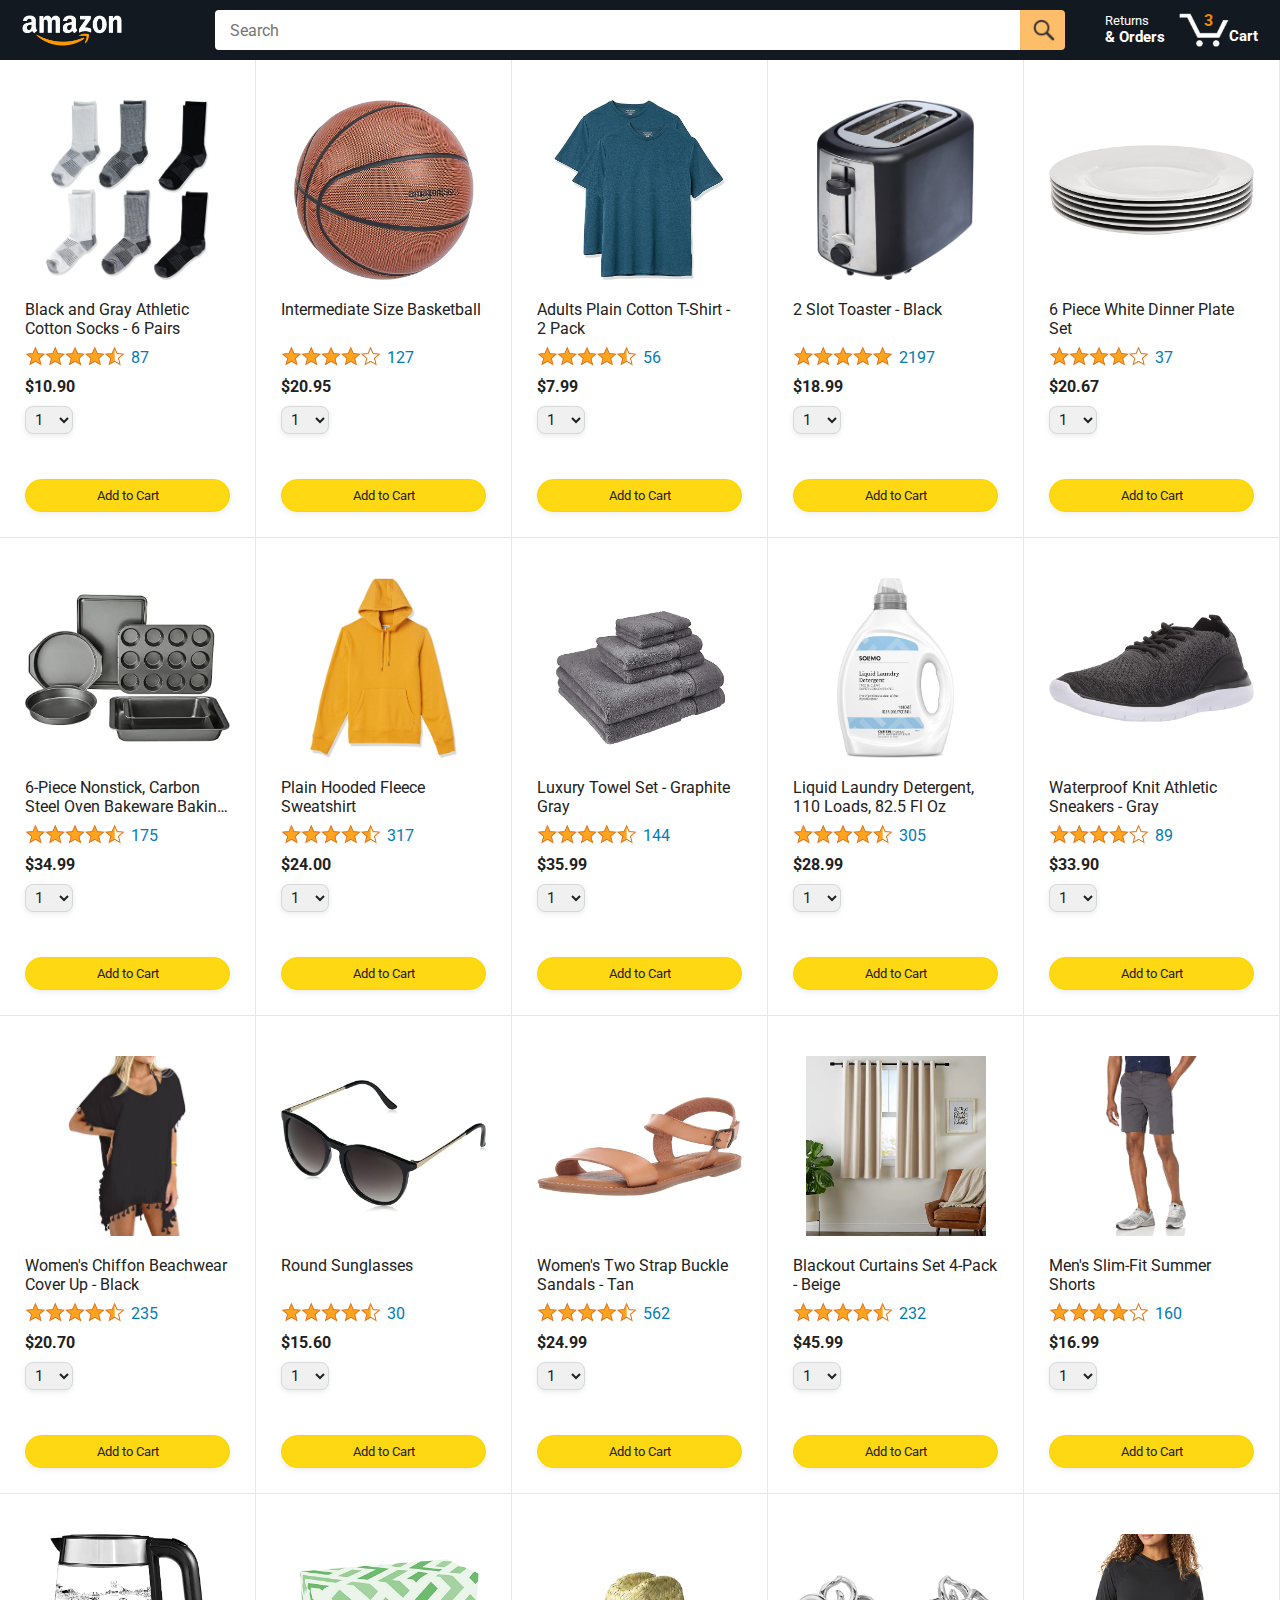
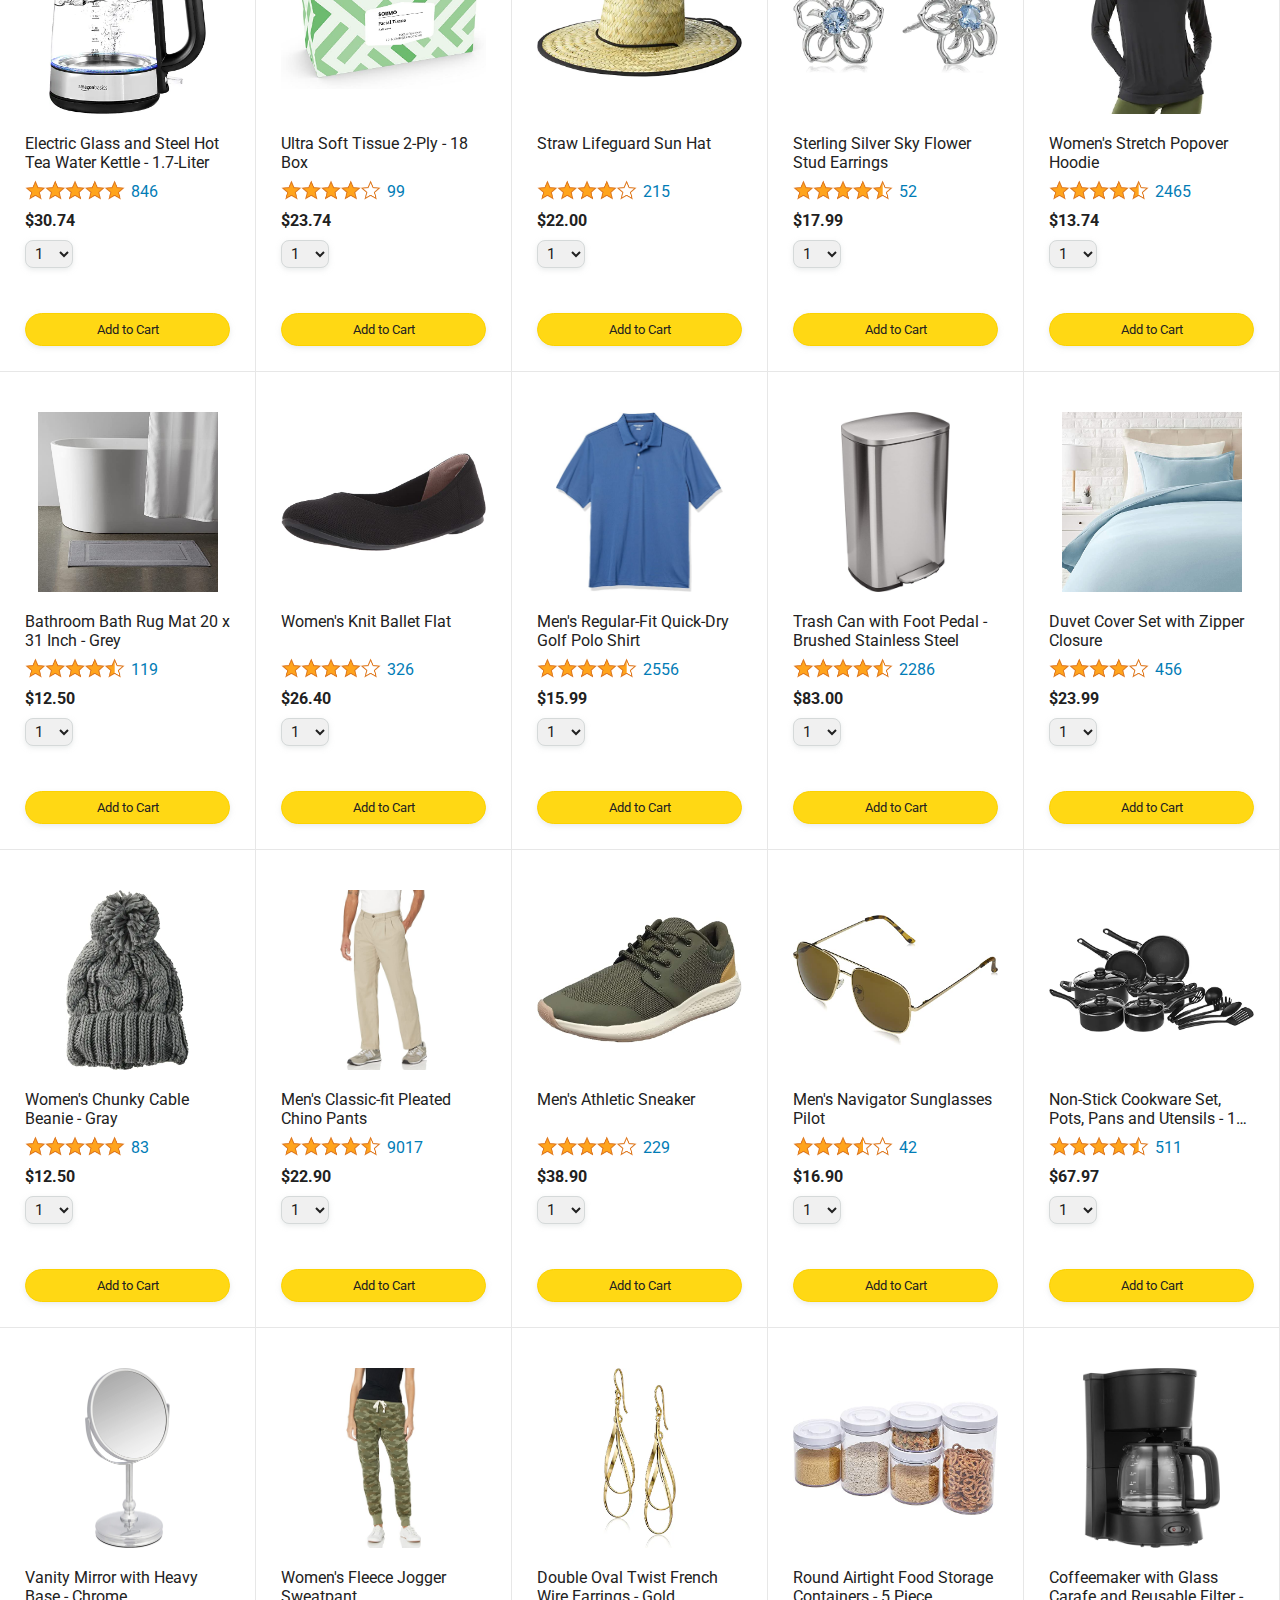
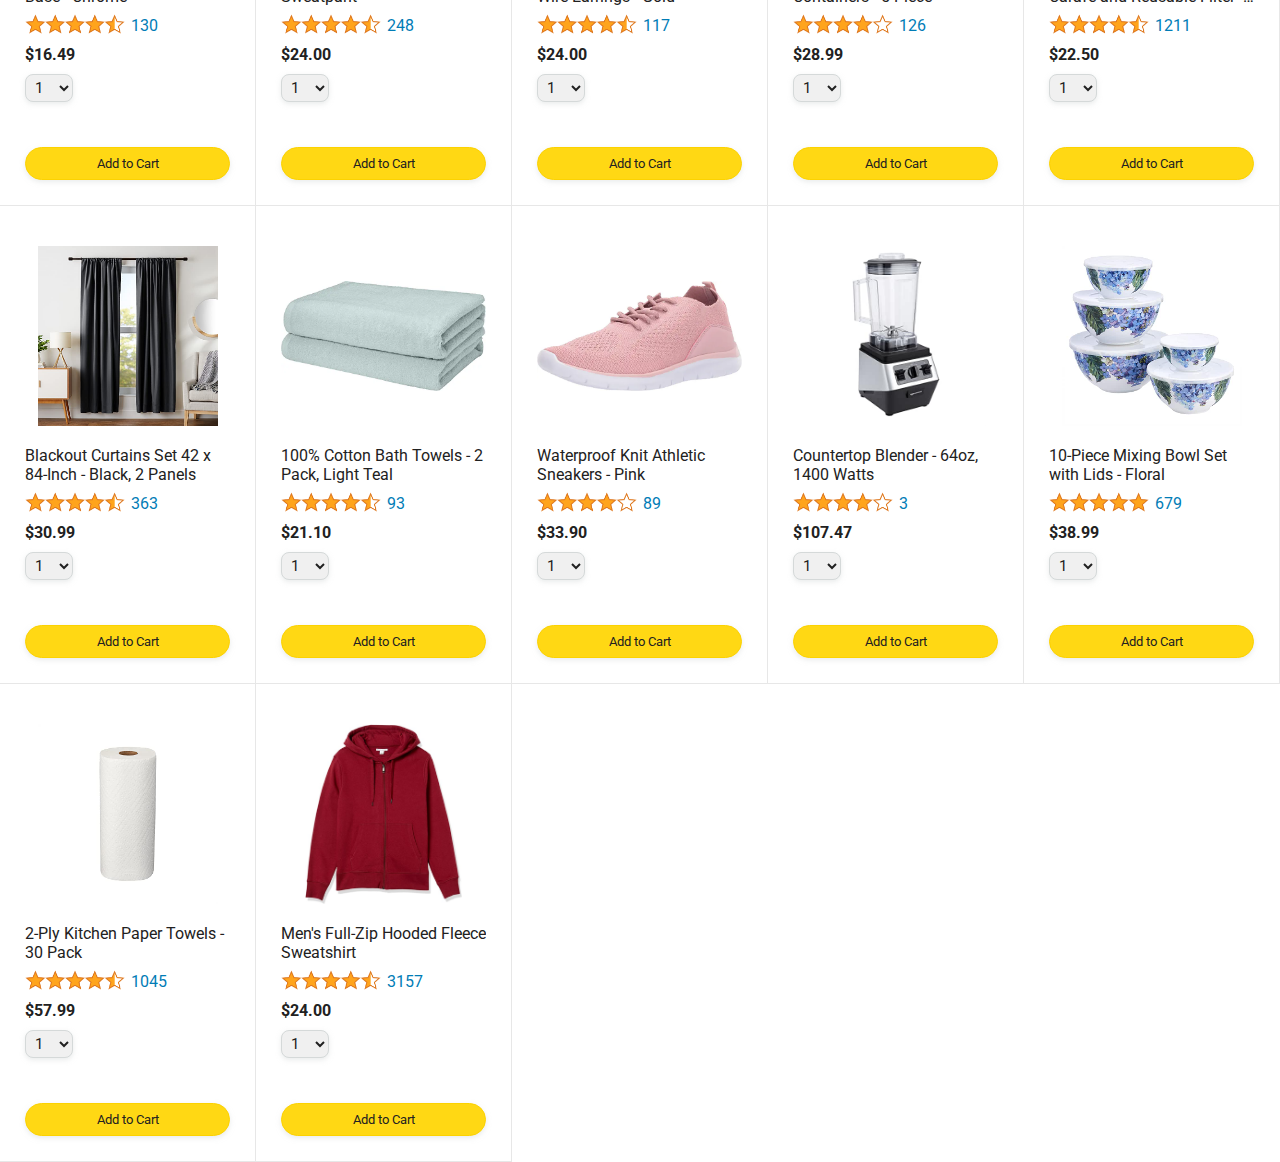
==== amazon.html @ 019da905 "Create cart" ====
<!DOCTYPE html>
<html>
  <head>
    <title>Amazon Project</title>

    <!-- This code is needed for responsive design to work.
      (Responsive design = make the website look good on
      smaller screen sizes like a phone or a tablet). -->
    <meta name="viewport" content="width=device-width, initial-scale=1">

    <!-- Load a font called Roboto from Google Fonts. -->
    <link rel="preconnect" href="https://fonts.googleapis.com">
    <link rel="preconnect" href="https://fonts.gstatic.com" crossorigin>
    <link href="https://fonts.googleapis.com/css2?family=Roboto:wght@400;500;700&display=swap" rel="stylesheet">

    <!-- Here are the CSS files for this page. -->
    <link rel="stylesheet" href="styles/shared/general.css">
    <link rel="stylesheet" href="styles/shared/amazon-header.css">
    <link rel="stylesheet" href="styles/pages/amazon.css">

    <script src="data/cart.js" defer></script>
    <script src="data/products.js" defer></script>
    <script src="scripts/amazon.js" defer></script>
    

  </head>
  <body>
    <div class="amazon-header">
      <div class="amazon-header-left-section">
        <a href="amazon.html" class="header-link">
          <img class="amazon-logo"
            src="images/amazon-logo-white.png">
          <img class="amazon-mobile-logo"
            src="images/amazon-mobile-logo-white.png">
        </a>
      </div>

      <div class="amazon-header-middle-section">
        <input class="search-bar" type="text" placeholder="Search">

        <button class="search-button">
          <img class="search-icon" src="images/icons/search-icon.png">
        </button>
      </div>

      <div class="amazon-header-right-section">
        <a class="orders-link header-link" href="orders.html">
          <span class="returns-text">Returns</span>
          <span class="orders-text">& Orders</span>
        </a>

        <a class="cart-link header-link" href="checkout.html">
          <img class="cart-icon" src="images/icons/cart-icon.png">
          <div class="cart-quantity">3</div>
          <div class="cart-text">Cart</div>
        </a>
      </div>
    </div>
    
    <div class="main">
      <div class="products-grid">
      </div>
    </div>
  </body>
</html>
---- styles/shared/general.css ----
body {
  font-family: Roboto, Arial;
  color: rgb(33, 33, 33);
  /* The <body> element has a default margin of 8px
     on all sides. This removes the default margins. */
  margin: 0;
}

/* <p> elements have a default margin on the top
   and bottom. This removes the default margins. */
p {
  margin: 0;
}

button {
  cursor: pointer;
}

select {
  cursor: pointer;
}

input, select, button {
  font-family: Roboto, Arial;
}

.button-primary {
  color: rgb(33, 33, 33);
  background-color: rgb(255, 216, 20);
  border: 1px solid rgb(252, 210, 0);
  border-radius: 8px;
  cursor: pointer;
  box-shadow: 0 2px 5px rgba(213, 217, 217, 0.5);
}

.button-primary:hover {
  background-color: rgb(247, 202, 0);
  border: 1px solid rgb(242, 194, 0);
}

.button-primary:active {
  background: rgb(255, 216, 20);
  border-color: rgb(252, 210, 0);
  box-shadow: none;
}

.button-secondary {
  color: rgb(33, 33, 33);
  background: white;
  border: 1px solid rgb(213, 217, 217);
  border-radius: 8px;
  cursor: pointer;
  box-shadow: 0 2px 5px rgba(213, 217, 217, 0.5);
}

.button-secondary:hover {
  background-color: rgb(247, 250, 250);
}

.button-secondary:active {
  background-color: rgb(237, 253, 255);
  box-shadow: none;
}

/* These styles will limit text to 2 lines. Anything
   beyond 2 lines will be replaced with "..."
   You can find this code by using an A.I. tool or by
   searching in Google.
   https://css-tricks.com/almanac/properties/l/line-clamp/ */
.limit-text-to-2-lines {
  display: -webkit-box;
  -webkit-line-clamp: 2;
  -webkit-box-orient: vertical;
  overflow: hidden;
}

.link-primary {
  color: rgb(1, 124, 182);
  cursor: pointer;
}

.link-primary:hover {
  color: rgb(196, 80, 0);
}

/* Styles for dropdown selectors. */
select {
  color: rgb(33, 33, 33);
  background-color: rgb(240, 240, 240);
  border: 1px solid rgb(213, 217, 217);
  border-radius: 8px;
  padding: 3px 5px;
  font-size: 15px;
  cursor: pointer;
  box-shadow: 0 2px 5px rgba(213, 217, 217, 0.5);
}

select:focus,
input:focus {
  outline: 2px solid rgb(255, 153, 0);
}
---- styles/shared/amazon-header.css ----
.amazon-header {
  background-color: rgb(19, 25, 33);
  color: white;
  padding-left: 15px;
  padding-right: 15px;

  display: flex;
  align-items: center;
  justify-content: space-between;

  position: fixed;
  top: 0;
  left: 0;
  right: 0;
  height: 60px;
}

.amazon-header-left-section {
  width: 180px;
}

@media (max-width: 800px) {
  .amazon-header-left-section {
    width: unset;
  }
}

.header-link {
  display: inline-block;
  padding: 6px;
  border-radius: 2px;
  cursor: pointer;
  text-decoration: none;
  border: 1px solid rgba(0, 0, 0, 0);
}

.header-link:hover {
  border: 1px solid white;
}

.amazon-logo {
  width: 100px;
  margin-top: 5px;
}

.amazon-mobile-logo {
  display: none;
}

@media (max-width: 575px) {
  .amazon-logo {
    display: none;
  }

  .amazon-mobile-logo {
    display: block;
    height: 35px;
    margin-top: 5px;
  }
}

.amazon-header-middle-section {
  flex: 1;
  max-width: 850px;
  margin-left: 10px;
  margin-right: 10px;
  display: flex;
}

.search-bar {
  flex: 1;
  width: 0;
  font-size: 16px;
  height: 38px;
  padding-left: 15px;
  border: none;
  border-top-left-radius: 4px;
  border-bottom-left-radius: 4px;
  border-top-right-radius: 0;
  border-bottom-right-radius: 0;
}

.search-button {
  background-color: rgb(254, 189, 105);
  border: none;
  width: 45px;
  height: 40px;
  border-top-right-radius: 4px;
  border-bottom-right-radius: 4px;
  flex-shrink: 0;
}

.search-icon {
  height: 22px;
  margin-left: 2px;
  margin-top: 3px;
}

.amazon-header-right-section {
  width: 180px;
  flex-shrink: 0;
  display: flex;
  justify-content: end;
}

.orders-link {
  color: white;
}

.returns-text {
  display: block;
  font-size: 13px;
}

.orders-text {
  display: block;
  font-size: 15px;
  font-weight: 700;
}

.cart-link {
  color: white;
  display: flex;
  align-items: center;
  position: relative;
}

.cart-icon {
  width: 50px;
}

.cart-text {
  margin-top: 12px;
  font-size: 15px;
  font-weight: 700;
}

.cart-quantity {
  color: rgb(240, 136, 4);
  font-size: 16px;
  font-weight: 700;

  position: absolute;
  top: 4px;
  left: 22px;
  
  width: 26px;
  text-align: center;
}
---- styles/pages/amazon.css ----
.main {
  margin-top: 60px;
}

.products-grid {
  display: grid;

  /* - In CSS Grid, 1fr means a column will take up the
       remaining space in the grid.
     - If we write 1fr 1fr ... 1fr; 8 times, this will
       divide the grid into 8 columns, each taking up an
       equal amount of the space.
     - repeat(8, 1fr); is a shortcut for repeating "1fr"
       8 times (instead of typing out "1fr" 8 times).
       repeat(...) is a special property that works with
       display: grid; */
  grid-template-columns: repeat(8, 1fr);
}

/* @media is used to create responsive design (making the
   website look good on any screen size). This @media
   means when the screen width is 2000px or less, we
   will divide the grid into 7 columns instead of 8. */
@media (max-width: 2000px) {
  .products-grid {
    grid-template-columns: repeat(7, 1fr);
  }
}

/* This @media means when the screen width is 1600px or
   less, we will divide the grid into 6 columns. */
@media (max-width: 1600px) {
  .products-grid {
    grid-template-columns: repeat(6, 1fr);
  }
}

@media (max-width: 1300px) {
  .products-grid {
    grid-template-columns: repeat(5, 1fr);
  }
}

@media (max-width: 1000px) {
  .products-grid {
    grid-template-columns: repeat(4, 1fr);
  }
}

@media (max-width: 800px) {
  .products-grid {
    grid-template-columns: repeat(3, 1fr);
  }
}

@media (max-width: 575px) {
  .products-grid {
    grid-template-columns: repeat(2, 1fr);
  }
}

@media (max-width: 450px) {
  .products-grid {
    grid-template-columns: 1fr;
  }
}

.product-container {
  padding-top: 40px;
  padding-bottom: 25px;
  padding-left: 25px;
  padding-right: 25px;

  border-right: 1px solid rgb(231, 231, 231);
  border-bottom: 1px solid rgb(231, 231, 231);

  display: flex;
  flex-direction: column;
}

.product-image-container {
  display: flex;
  justify-content: center;
  align-items: center;

  height: 180px;
  margin-bottom: 20px;
}

.product-image {
  /* Images will overflow their container by default. To
    prevent this, we set max-width and max-height to 100%
    so they stay inside their container. */
  max-width: 100%;
  max-height: 100%;
}

.product-name {
  height: 40px;
  margin-bottom: 5px;
}

.product-rating-container {
  display: flex;
  align-items: center;
  margin-bottom: 10px;
}

.product-rating-stars {
  width: 100px;
  margin-right: 6px;
}

.product-rating-count {
  color: rgb(1, 124, 182);
  cursor: pointer;
  margin-top: 3px;
}

.product-price {
  font-weight: 700;
  margin-bottom: 10px;
}

.product-quantity-container {
  margin-bottom: 17px;
}

.product-spacer {
  flex: 1;
}

.added-to-cart {
  color: rgb(6, 125, 98);
  font-size: 16px;

  display: flex;
  align-items: center;
  margin-bottom: 8px;

  /* At first, the "Added to cart" message will
     be invisible. Use JavaScript to change the
     opacity and make it visible. */
  opacity: 0;
}

.added-to-cart img {
  height: 20px;
  margin-right: 5px;
}

.add-to-cart-button {
  width: 100%;
  padding: 8px;
  border-radius: 50px;
}
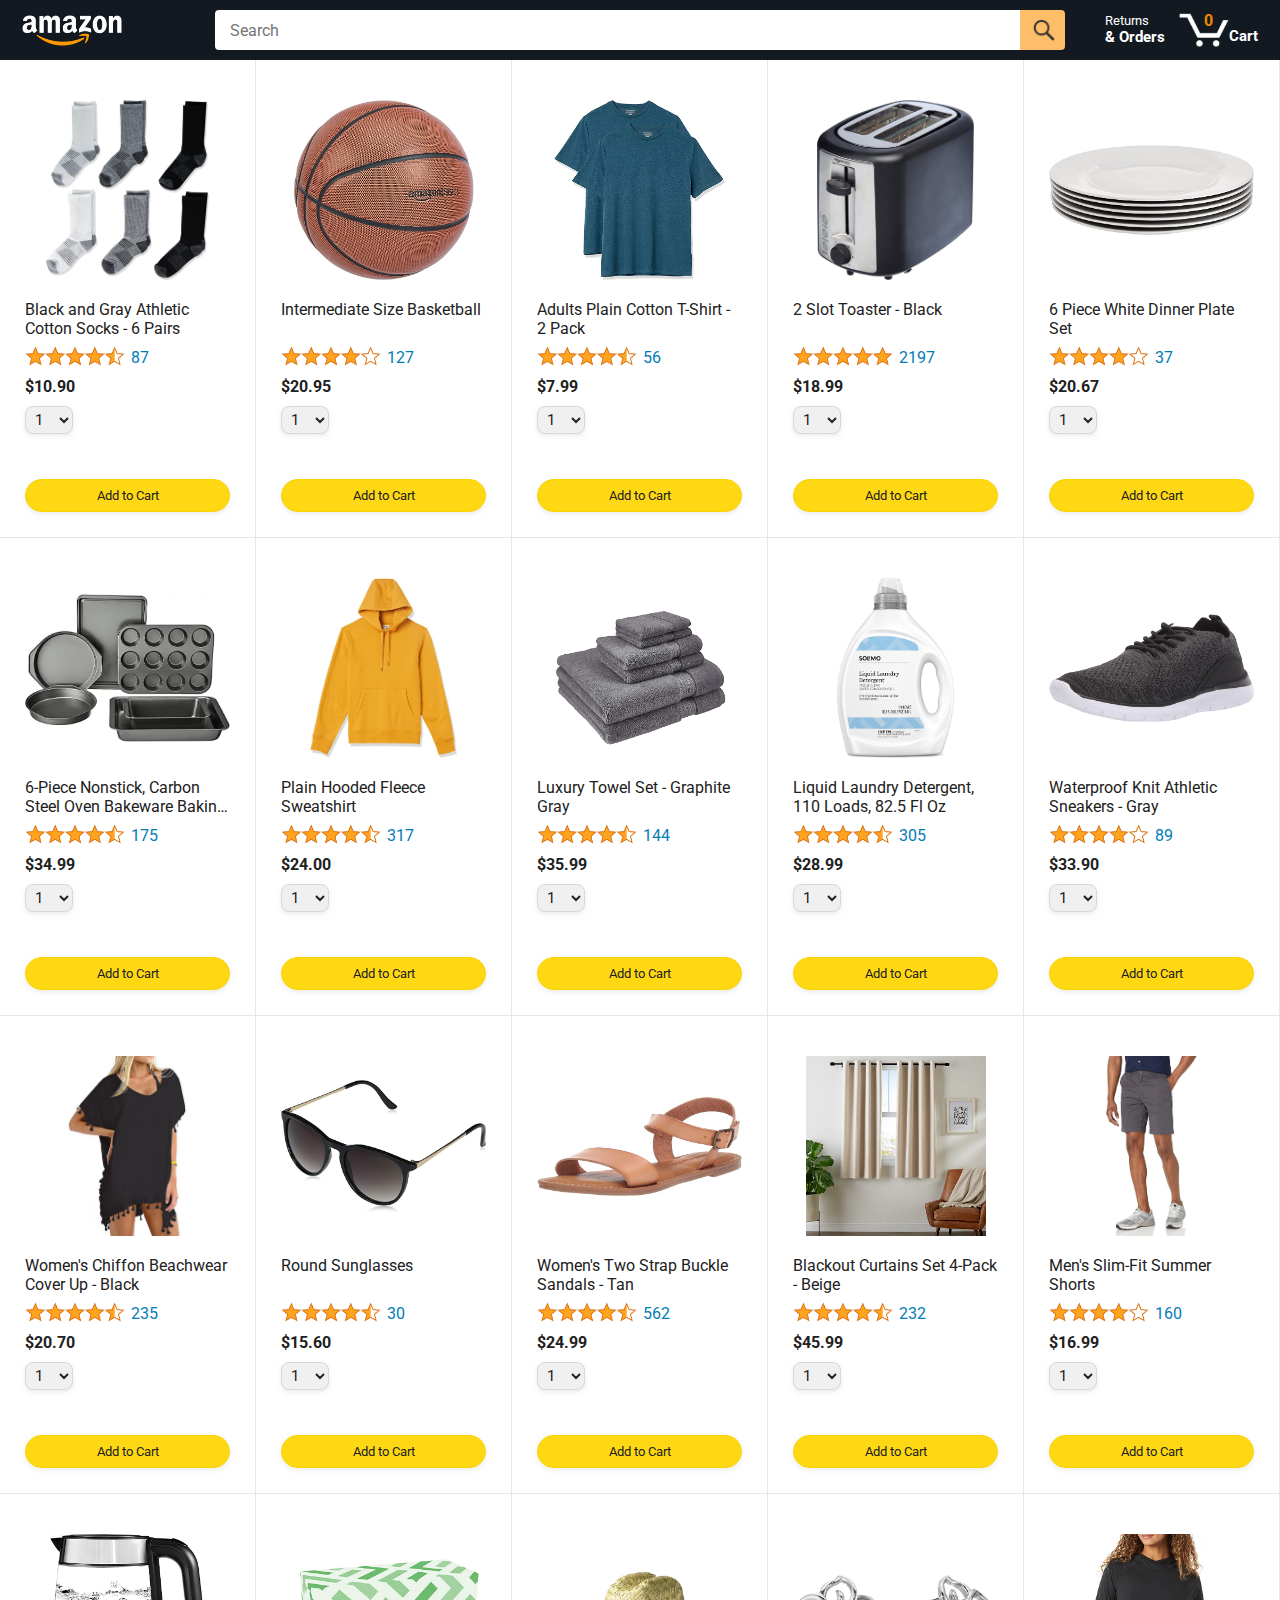
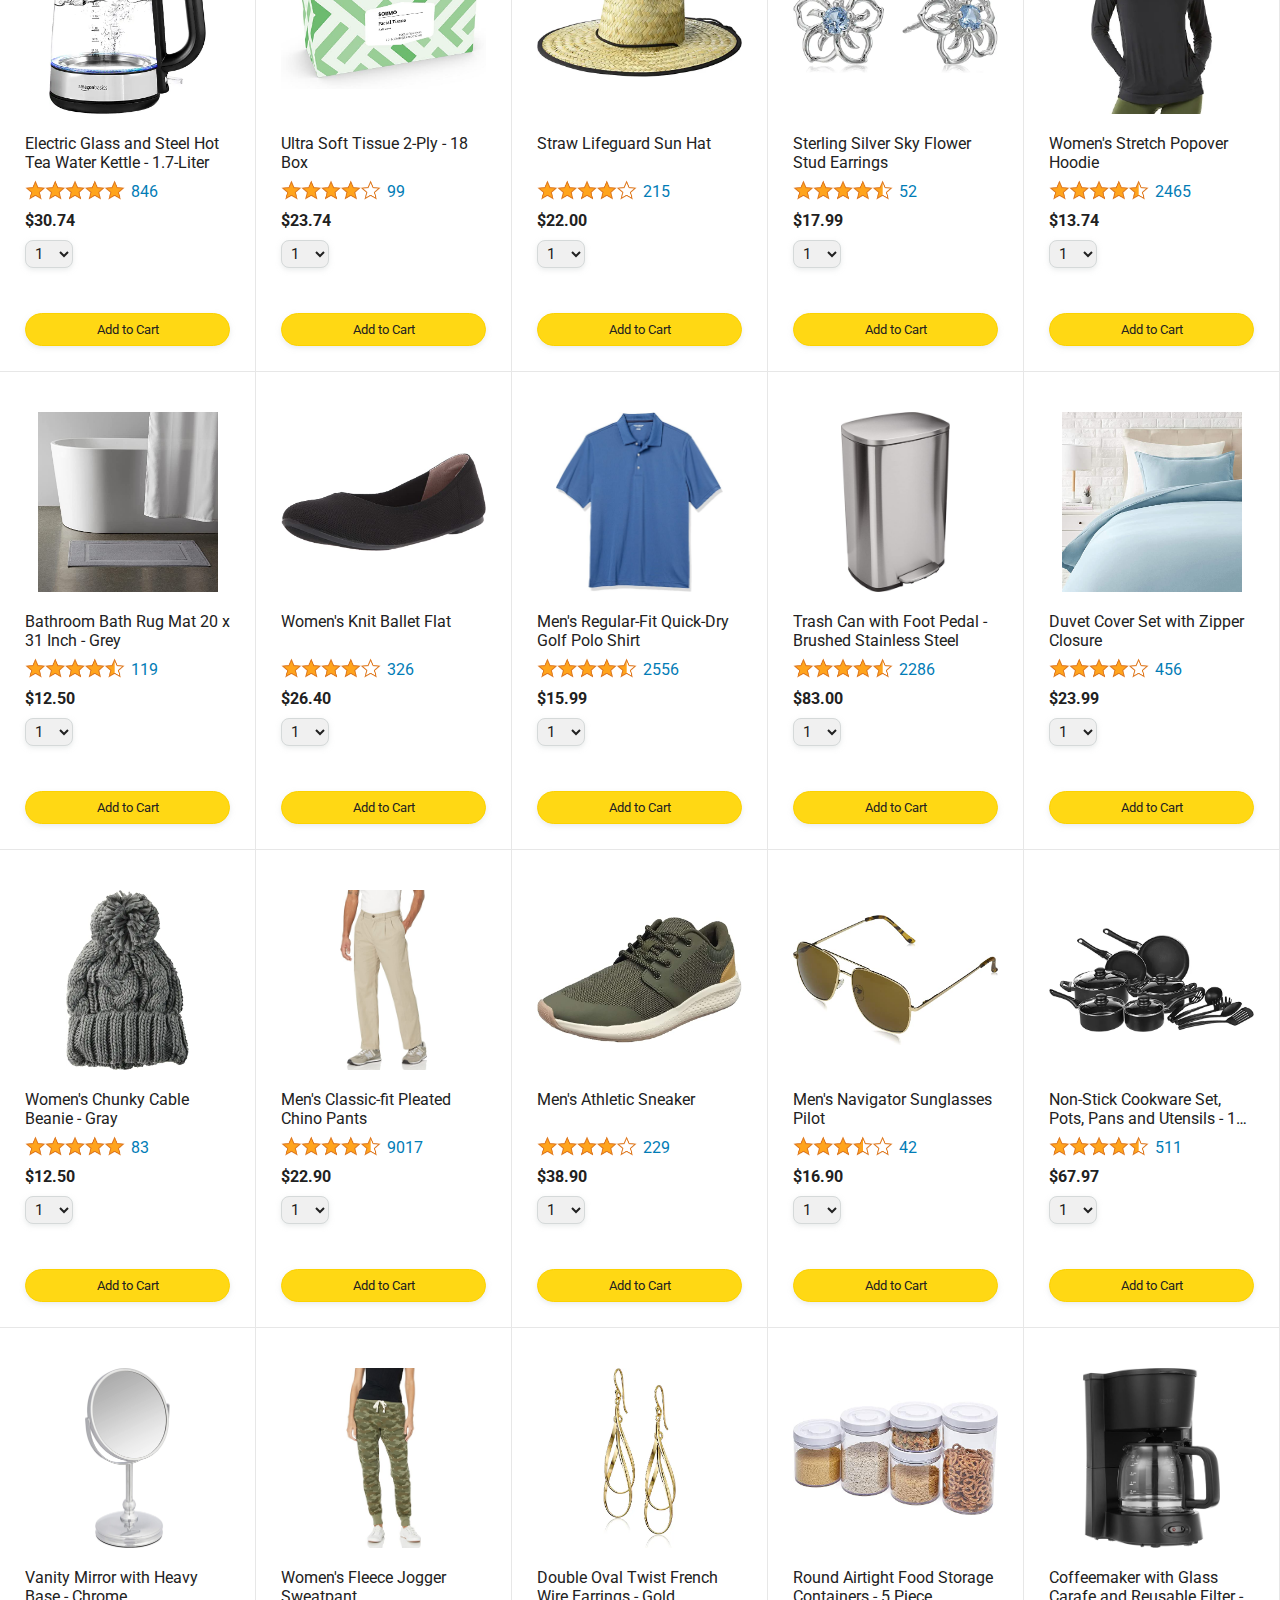
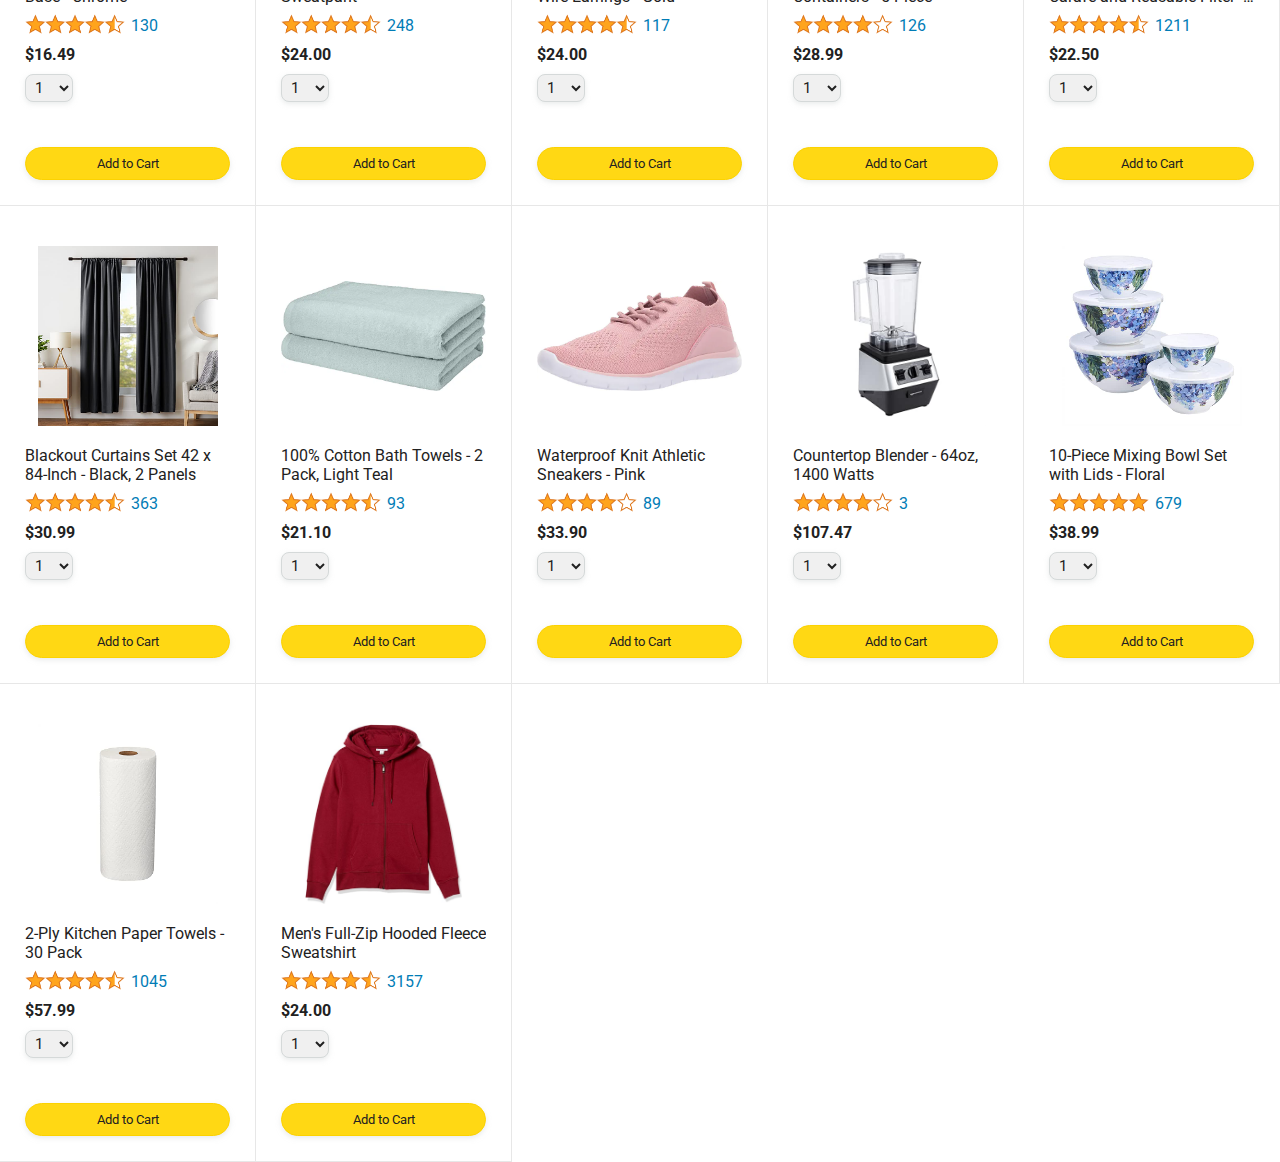
==== commit c24de099: "Make the cart quantity interactive" ====
--- a/amazon.html
+++ b/amazon.html
@@ -51,7 +51,7 @@
 
         <a class="cart-link header-link" href="checkout.html">
           <img class="cart-icon" src="images/icons/cart-icon.png">
-          <div class="cart-quantity">3</div>
+          <div class="cart-quantity">0</div>
           <div class="cart-text">Cart</div>
         </a>
       </div>
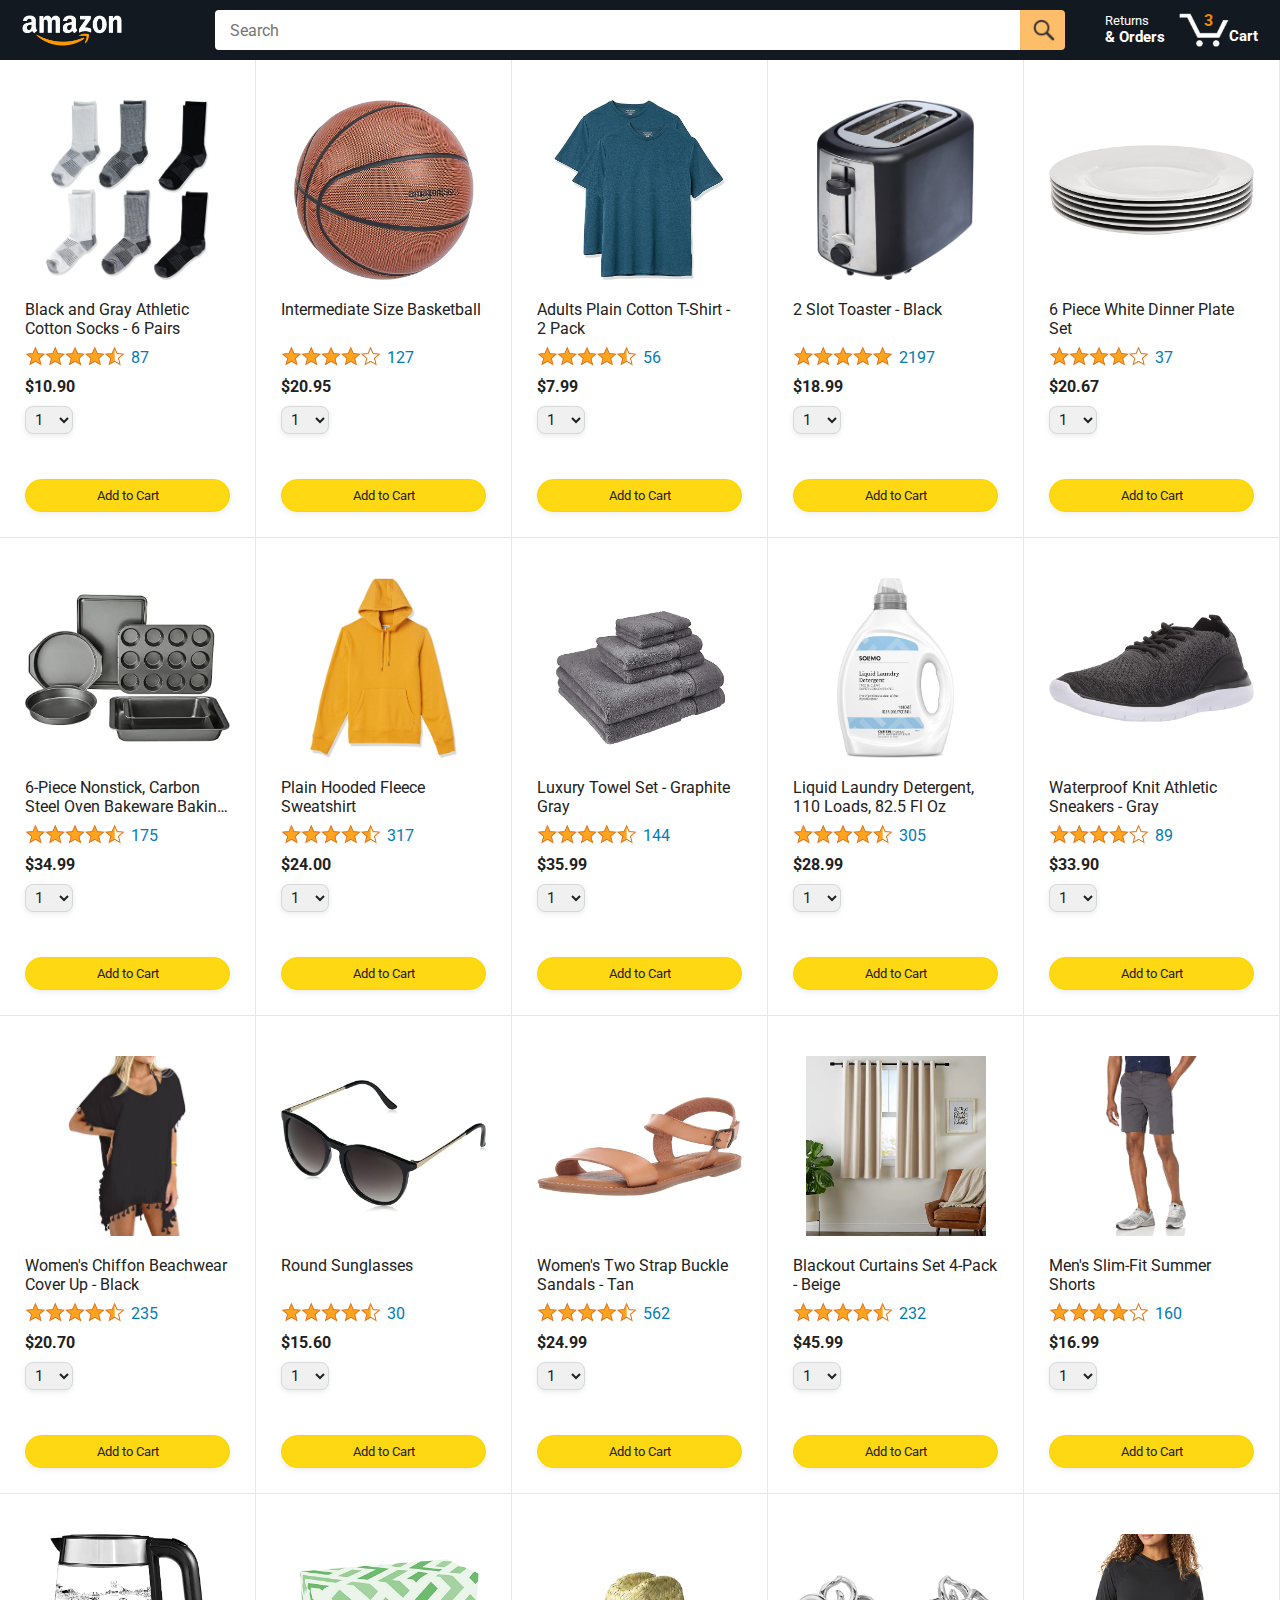
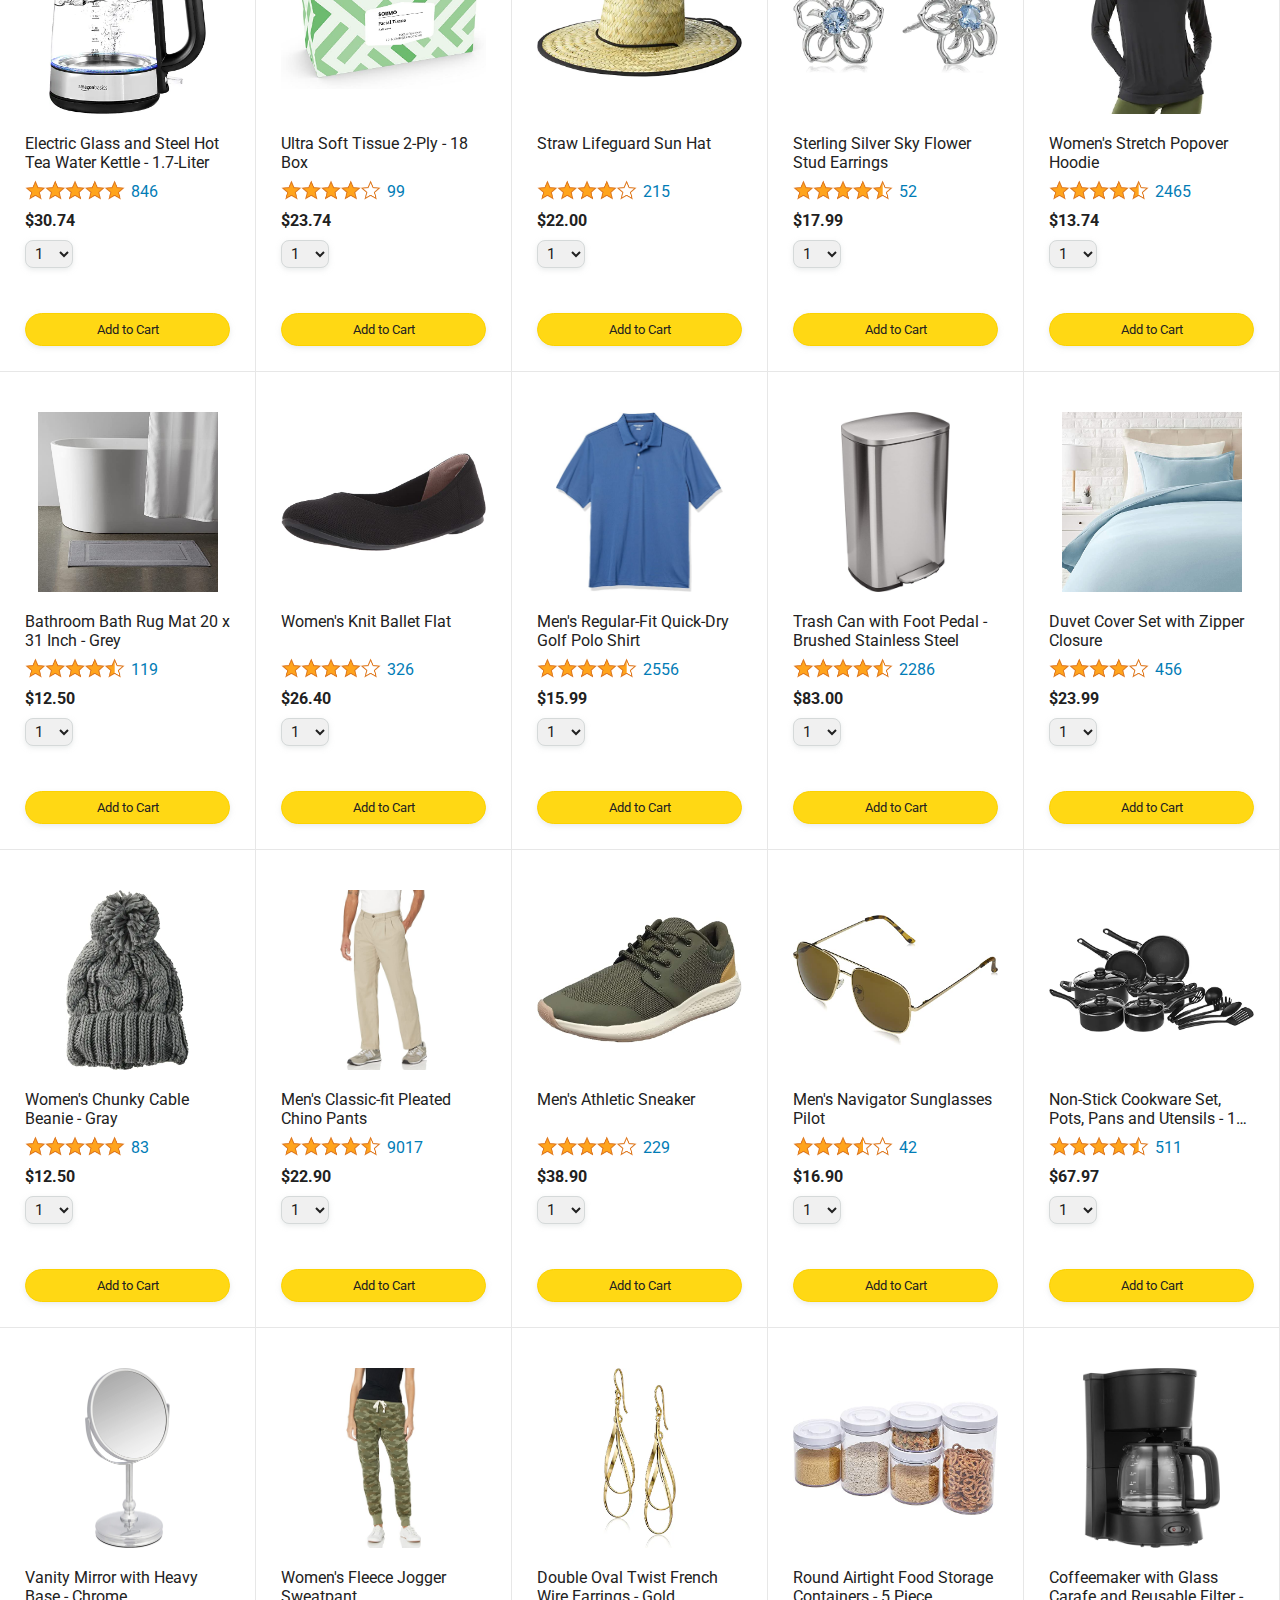
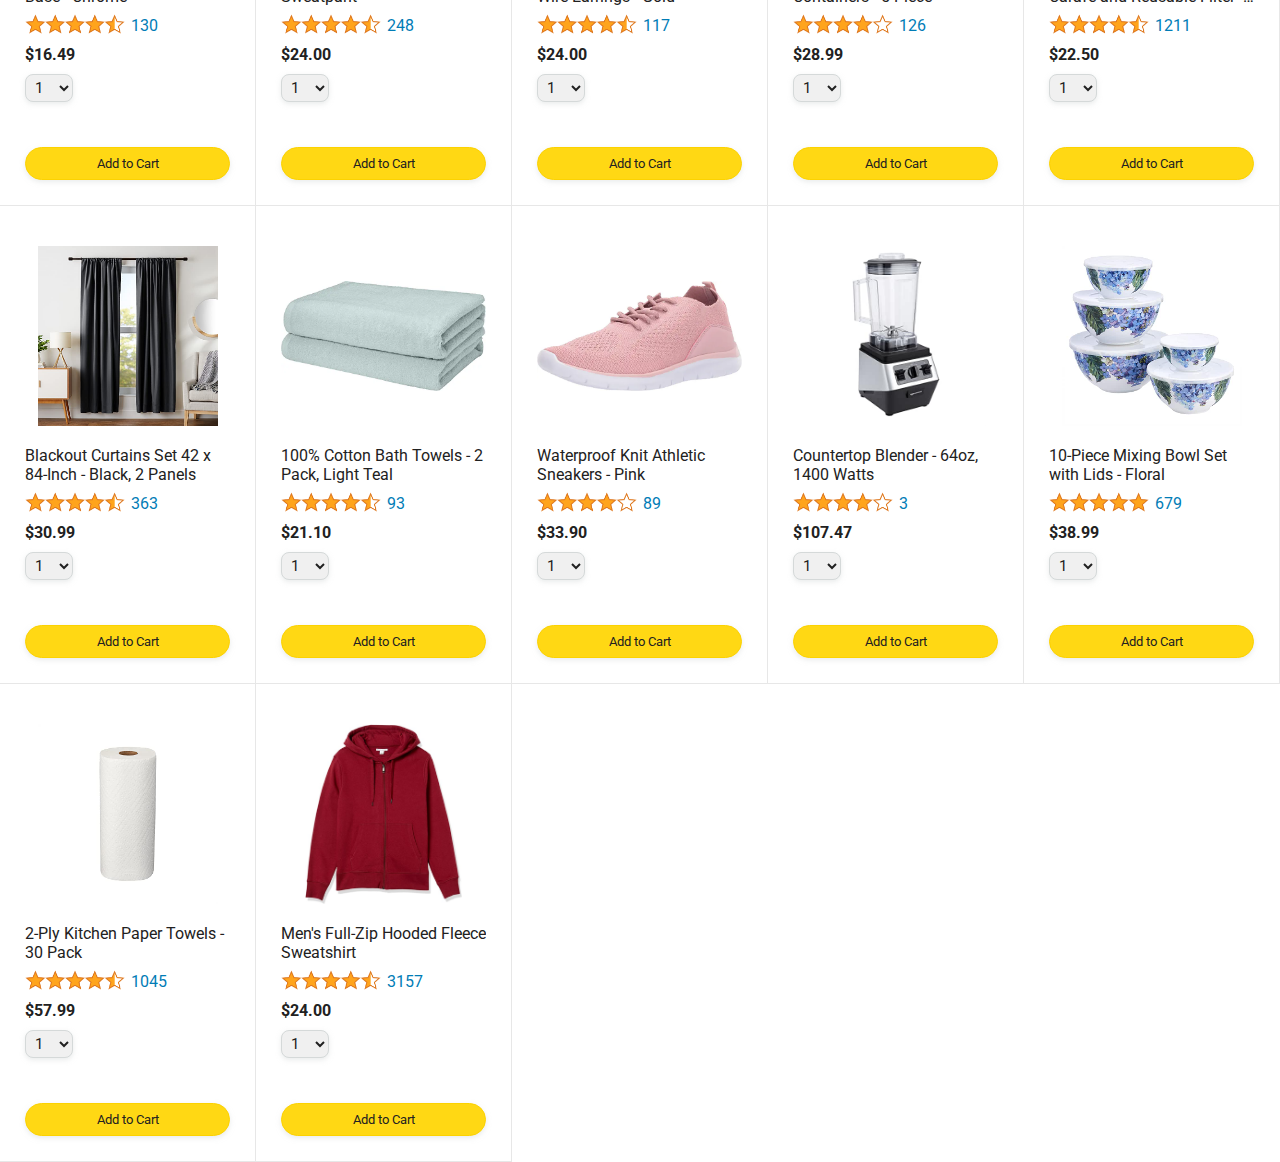
==== commit f5aad35d: "Create function for calculate cart quantity" ====
--- a/amazon.html
+++ b/amazon.html
@@ -18,11 +18,8 @@
     <link rel="stylesheet" href="styles/shared/amazon-header.css">
     <link rel="stylesheet" href="styles/pages/amazon.css">
 
-    <script src="data/cart.js" defer></script>
-    <script src="data/products.js" defer></script>
-    <script src="scripts/amazon.js" defer></script>
+    <script type="module" src="scripts/amazon.js" defer></script>
     
-
   </head>
   <body>
     <div class="amazon-header">
@@ -51,14 +48,14 @@
 
         <a class="cart-link header-link" href="checkout.html">
           <img class="cart-icon" src="images/icons/cart-icon.png">
-          <div class="cart-quantity">0</div>
+          <div class="cart-quantity js-cart-quantity"></div>
           <div class="cart-text">Cart</div>
         </a>
       </div>
     </div>
     
     <div class="main">
-      <div class="products-grid">
+      <div class="products-grid js-products-grid">
       </div>
     </div>
   </body>
--- a/styles/pages/amazon.css
+++ b/styles/pages/amazon.css
@@ -144,6 +144,10 @@
   opacity: 0;
 }
 
+.added-to-cart-visible {
+  opacity: 1;
+}
+
 .added-to-cart img {
   height: 20px;
   margin-right: 5px;
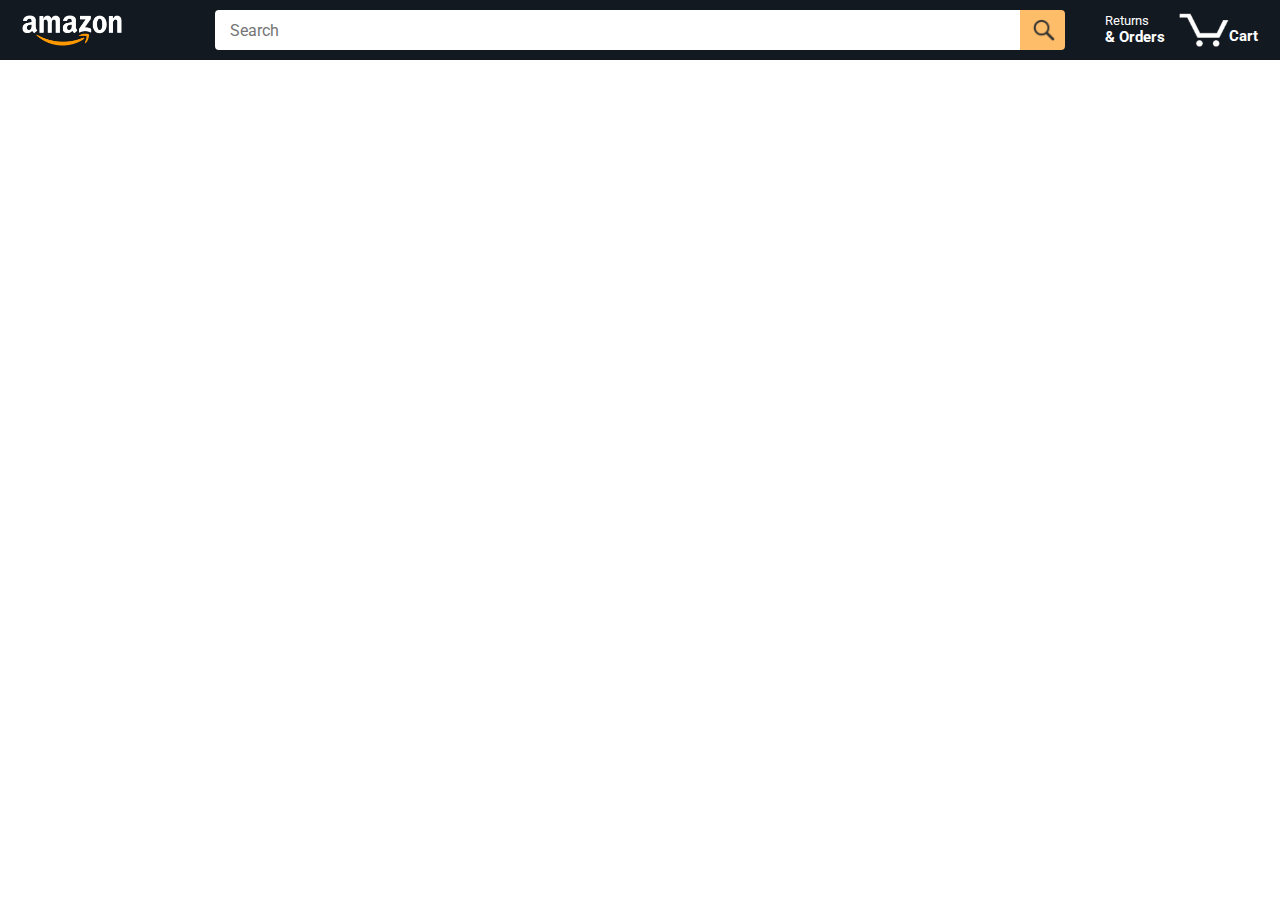
==== commit ac78e99c: "Make traking page interactive, make search bar interactive" ====
--- a/amazon.html
+++ b/amazon.html
@@ -17,8 +17,6 @@
     <link rel="stylesheet" href="styles/shared/general.css">
     <link rel="stylesheet" href="styles/shared/amazon-header.css">
     <link rel="stylesheet" href="styles/pages/amazon.css">
-
-    <script type="module" src="scripts/amazon.js" defer></script>
     
   </head>
   <body>
@@ -33,9 +31,9 @@
       </div>
 
       <div class="amazon-header-middle-section">
-        <input class="search-bar" type="text" placeholder="Search">
+        <input class="search-bar js-search-bar" type="text" placeholder="Search">
 
-        <button class="search-button">
+        <button class="search-button js-search-button">
           <img class="search-icon" src="images/icons/search-icon.png">
         </button>
       </div>
@@ -54,9 +52,11 @@
       </div>
     </div>
     
-    <div class="main">
+    <div class="main js-main">
       <div class="products-grid js-products-grid">
       </div>
     </div>
+
+    <script type="module" src="scripts/amazon.js"></script>
   </body>
 </html>
--- a/styles/pages/amazon.css
+++ b/styles/pages/amazon.css
@@ -158,3 +158,9 @@
   padding: 8px;
   border-radius: 50px;
 }
+
+.product-not-found {
+  text-align: center;
+  margin-top: 50px;
+  font-size: 30px;
+}